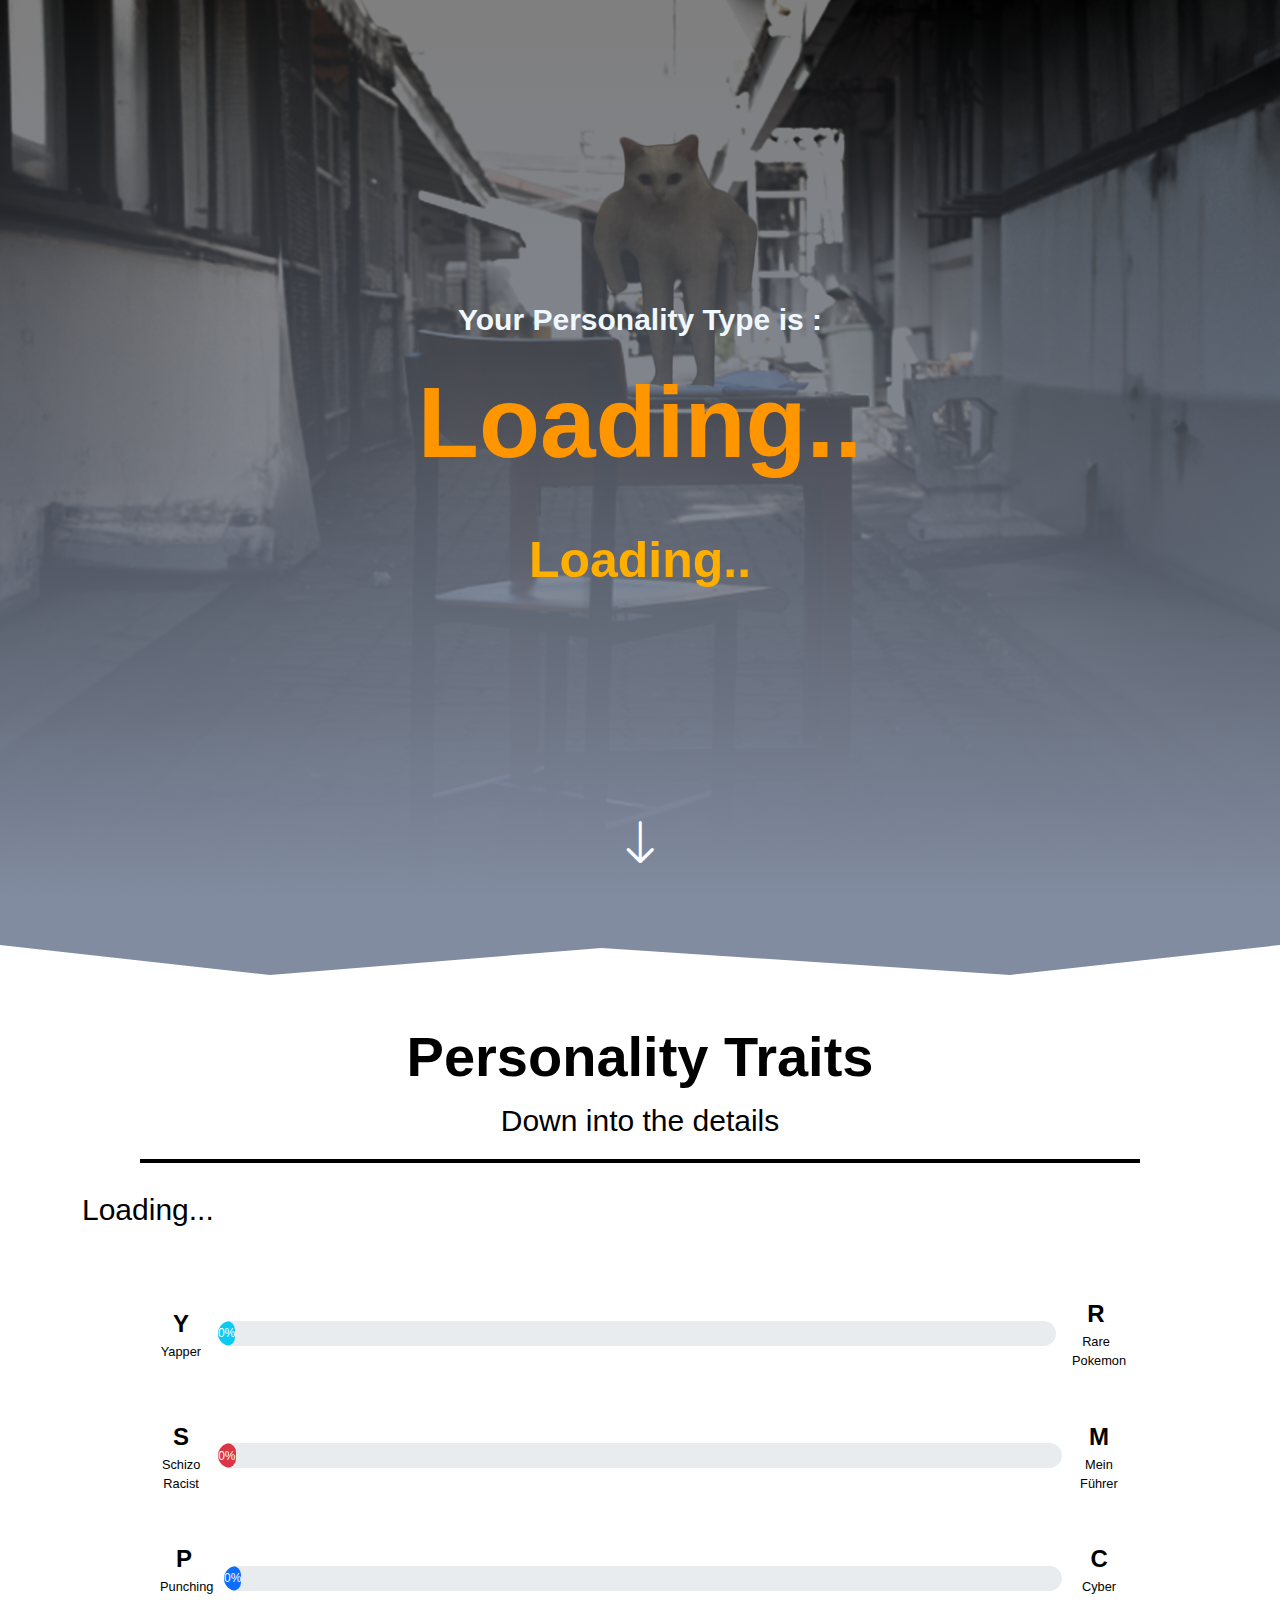
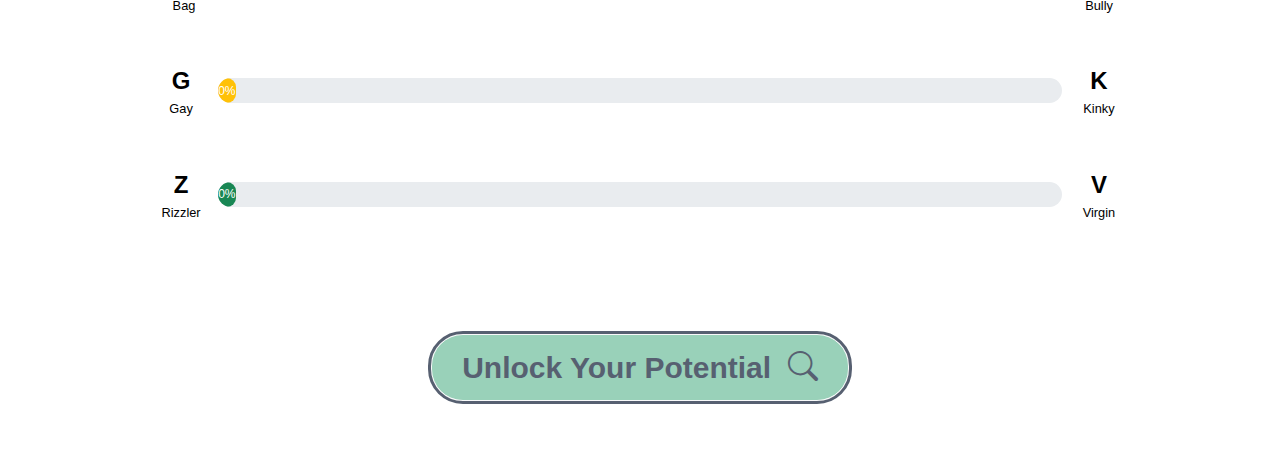
==== result.html @ 9f43511f "init" ====
<!doctype html>
<html lang="en">
  <head>
    <meta charset="utf-8">
    <meta name="viewport" content="width=device-width, initial-scale=1">
    <title>Home</title>
    <link rel="icon" type="image/x-icon" href="/images/thewhat.jpg">
    <link rel="stylesheet" href="/css/result.css">
    <link rel="stylesheet" href="https://cdn.jsdelivr.net/npm/bootstrap@5.3.3/dist/css/bootstrap.min.css">
    <link rel="stylesheet" href="https://cdn.jsdelivr.net/npm/bootstrap-icons@1.11.3/font/bootstrap-icons.min.css">
    <link href="https://fonts.cdnfonts.com/css/valorant" rel="stylesheet">
    <link href="https://fonts.cdnfonts.com/css/d-din" rel="stylesheet">
    <style>
        @import url('https://fonts.cdnfonts.com/css/valorant');
        @import url('https://fonts.cdnfonts.com/css/d-din');
        @import url("https://cdn.jsdelivr.net/npm/bootstrap-icons@1.11.3/font/bootstrap-icons.min.css");
    </style>
  </head>
    <!---------------------------- HEADER ---------------------------->
    <header id="header" class="bg-image-full d-flex flex-column" style="width: 100vw; height: 100vh; background-image: linear-gradient(rgba(0, 0, 0, 0.5), rgba(130,140,160,1)), url(/images/cat-bg.png); background-position: center;">
        <div class="d-flex flex-column m-lg-auto my-auto mx-5 align-items-center">
            <h4 class="mb-4 text-center fw-bold" style="font-size: 30px; max-width: 80vw; color: aliceblue;">Your Personality Type is :</h4>
            <h1 id="header-name" class="m-0 fw-semibold text-wrap text-center">Loading..</h1>
            <h2 id="header-type" class="mt-5 text-center fw-bold">Loading..</h2>
        </div>
        <div class="d-flex flex-column align-items-center">
          <i onclick="arrow_scroll()" class="arrow-icon bi bi-arrow-down btn-outline-light"></i>
        </div> 
    </header>
    <!---------------------------- HEADER ---------------------------->
    <div class="shape"></div>
    <!---------------------------- Description ---------------------------->
    <section id="description" class="section-padding" style="width: 100vw;">
        <div class="container align-content-center">
          <div class="row">
            <div class="col-lg-12 text-center">
              <div id="description-title" class="description-title">
                <h1 class="display-4 fw-semibold mt-5">Personality Traits</h1>
                <p>Down into the details</p>
                <div class="line"></div>
              </div>
            </div>
          </div>
        </div>
        <div id="paragraph-text" class="container align-content-left mx-auto">
          <p>Loading...</p>
        </div>      
    </section>
    <!---------------------------- Description ---------------------------->
    <!-- Bar -->
    <section id="description" class="section-padding" style="width: 100vw;">
      <div class="container align-content-center">
        <div class="row">
          <div class="col-lg-12 text-center">
            <div id="percentage-bar" class="percentage-bar align-content-center rounded-5">
              <!-- YR -->
              <div class="d-flex align-items-center justify-content-center my-5 mx-auto" style="width: 60rem;">
                <div class="label-left text-center" id="bar-0-ltr">
                  <div class="big-letter">Y</div>
                  <div class="small-text">Yapper</div>
                </div>
                <div class="progress mx-3 rounded-5" style="width: 100%; height: 25px;" id="bar-0">
                  <div class="progress-bar rounded-5 bg-info" role="progressbar" aria-valuenow="0" aria-valuemin="0" aria-valuemax="100">0%</div>
                </div>
                <div class="label-right text-center" id="bar-0-rtl">
                  <div class="big-letter">R</div>
                  <div class="small-text">Rare Pokemon</div>
                </div>
              </div>
              <!-- YR -->
              <!-- SM -->
              <div class="d-flex align-items-center justify-content-center my-5 mx-auto" style="width: 60rem;">
                <div class="label-left text-center" id="bar-1-ltr">
                  <div class="big-letter">S</div>
                  <div class="small-text">Schizo Racist</div>
                </div>
                <div class="progress mx-3 rounded-5" style="width: 100%; height: 25px;" id="bar-1">
                  <div class="progress-bar rounded-5 bg-danger" role="progressbar" aria-valuenow="0" aria-valuemin="0" aria-valuemax="100">0%</div>
                </div>
                <div class="label-right text-center" id="bar-1-rtl">
                  <div class="big-letter">M</div>
                  <div class="small-text">Mein Führer</div>
                </div>
              </div>
              <!-- SM -->
              <!-- PC -->
              <div class="d-flex align-items-center justify-content-center my-5 mx-auto" style="width: 60rem;">
                <div class="label-left text-center" id="bar-2-ltr">
                  <div class="big-letter">P</div>
                  <div class="small-text">Punching Bag</div>
                </div>
                <div class="progress mx-3 rounded-5" style="width: 100%; height: 25px;" id="bar-2">
                  <div class="progress-bar rounded-5" role="progressbar" aria-valuenow="0" aria-valuemin="0" aria-valuemax="100">0%</div>
                </div>
                <div class="label-right text-center" id="bar-2-rtl">
                  <div class="big-letter">C</div>
                  <div class="small-text">Cyber Bully</div>
                </div>
              </div>
              <!-- PC -->
              <!-- GK -->
              <div class="d-flex align-items-center justify-content-center my-5 mx-auto" style="width: 60rem;">
                <div class="label-left text-center" id="bar-3-ltr">
                  <div class="big-letter">G</div>
                  <div class="small-text">Gay</div>
                </div>
                <div class="progress mx-3 rounded-5" style="width: 100%; height: 25px;" id="bar-3">
                  <div class="progress-bar rounded-5 bg-warning" role="progressbar" aria-valuenow="0" aria-valuemin="0" aria-valuemax="100">0%</div>
                </div>
                <div class="label-right text-center" id="bar-3-rtl">
                  <div class="big-letter">K</div>
                  <div class="small-text">Kinky</div>
                </div>
              </div>
              <!-- GK -->
              <!-- ZV -->
              <div class="d-flex align-items-center justify-content-center my-5 mx-auto" style="width: 60rem;">
                <div class="label-left text-center" id="bar-4-ltr">
                  <div class="big-letter">Z</div>
                  <div class="small-text">Rizzler</div>
                </div>
                <div class="progress mx-3 rounded-5" style="width: 100%; height: 25px;" id="bar-4">
                  <div class="progress-bar rounded-5 bg-success" role="progressbar" aria-valuenow="0" aria-valuemin="0" aria-valuemax="0">0%</div>
                </div>
                <div class="label-right text-center" id="bar-4-rtl">
                  <div class="big-letter">V</div>
                  <div class="small-text">Virgin</div>
                </div>
              </div>
              <!-- ZV -->
            </div>
          </div>
        </div>
      </div>    
  </section>
  <!-- Bar -->
    <div class="col-lg-12 text-center align-items-center mt-5 mb-5">
      <a href="/potential.html"><button id="quiz-submit" type="button" class="btn btn btn-light mt-3 rounded-5">Unlock Your Potential&nbsp;&nbsp;<i class="bi bi-search"></i></button></a>
    </div>
    <script src="/js/result.js"></script>
    <script src="https://cdn.jsdelivr.net/npm/bootstrap@5.3.3/dist/js/bootstrap.bundle.min.js"></script>
  </body>
</html>
---- css/result.css ----
.navbar
{
    font-family: 'Din', sans-serif; 
    font-size: 20px; 
    background: linear-gradient(rgba(1,1,1,0.750),rgba(1,1,1,0.750));
}

#header
{
    font-family: 'Din', sans-serif; 
    font-size: 20px; 
}

#header-name
{
    font-size: 100px;
    max-width: 80vw;
    color: rgb(255, 150, 0);
}

#header-type
{
    font-size: 50px;
    max-width: 80vw;
    color: rgb(255, 175, 0);
}

#description
{
    font-family: 'Din', sans-serif; 
    font-size: 30px;
    color: rgb(0, 0, 0);
}

.description-title .line
{
    width: 1000px;
    height: 4px;
    background-color: rgb(0, 0, 0);
    margin: 10px auto 24px auto;
}

/* For Bar */
.label-left, .label-right 
{
    font-family: 'Din', sans-serif; 
    width: 3rem;
}

.big-letter 
{
    font-size: 1.5rem;
    font-weight: bold;
}

.small-text 
{
    font-size: 0.8rem;
}
/* For Bar */
/* For bar head */

/* For bar head */

.line-thin
{
    width: 1000px;
    height: 2px;
    background-color: rgba(87, 96, 113, 1);
    margin: 40px auto 0px auto;
}

#quiz-submit
{
    font-family: 'Din', sans-serif;
    font-size: 30px;
    font-weight: bold;
    outline: solid rgba(87, 96, 113, 1);
    color: rgba(87, 96, 113, 1);
    padding: 10px 30px;
    background-color: rgba(51, 164, 116, 0.5);
}

/* Submit button animation */
#quiz-submit:hover
{
    animation: pulse 1s infinite;
}


/* ------------------------ Radio button ------------------------ */
/* Hide default radio button */
.circle-radio input[type="radio"] {
    display: none;
  }
  
/* Base styling for circle */
.circle {
display: inline-block;
border-radius: 50%;
margin: 0 20px; /* Space between each circle */
cursor: pointer;
transition: background-color 0.3s ease, border-color 0.3s ease;
}

/* Size Variants */
.circle.big {
width: 70px;
height: 70px;
}

.circle.small {
width: 50px;
height: 50px;
}

.circle.tiny {
width: 35px;
height: 35px;
}

/* Default (Unselected) State: Transparent with colored border */
.circle.red {
border: 2px solid rgb(160, 32, 32);
background-color: transparent;
}

.circle.gray {
border: 2px solid gray;
background-color: transparent;
}

.circle.green {
border: 2px solid rgb(51, 164, 116);
background-color: transparent;
}

/* Hover State: 50% opacity fill */
.circle:hover.red {
background-color: rgba(160, 32, 32, 0.5);
}

.circle:hover.gray {
background-color: rgba(128, 128, 128, 0.5);
}

.circle:hover.green {
background-color: rgba(51, 164, 116, 0.5);
}

/* Checked State: 100% opacity fill */
.circle-radio input[type="radio"]:checked + .circle.red {
background-color: rgb(160, 32, 32);
border-color: rgb(160, 32, 32);
}

.circle-radio input[type="radio"]:checked + .circle.gray {
background-color: gray;
border-color: gray;
}

.circle-radio input[type="radio"]:checked + .circle.green {
background-color: rgb(51, 164, 116);
border-color: rgb(51, 164, 116);
}



/* Hover Animation */
.underline-hover {
    position: relative;
    display: inline-block;
  }
  
.underline-hover::after {
    content: '';
    position: absolute;
    width: 100%;
    height: 2px;;
    bottom: 0;
    left: 0;
    background-color: currentColor;
    visibility: hidden;
    transform: scaleX(0);
    transition: all 0.3s ease-in-out;
  }
  
.underline-hover:hover::after {
    visibility: visible;
    transform: scaleX(1);
  }

/* Arrow Animation */
.arrow-icon {
    position: absolute;
    bottom: 20px; /* Place the arrow near the bottom */
    font-size: 3rem; /* Customize the size */
    color: #fff; /* Customize the color */
    animation: bounce 1s infinite; /* Add bounce animation */
}

/* Bounce animation */
@keyframes bounce {
    0%, 100% {
        transform: translateY(0);
    }
    50% {
        transform: translateY(-10px);
    }
}

/* Pulse animation */
@keyframes pulse {
    0%, 100%{
        font-size: 30px;
        background-color: rgba(51, 164, 116, 0.5);
    }
    50% {
        font-size: 35px;      
        background-color: rgba(160, 32, 32, 0.5);
    }
}

/* Shape */
.shape 
{
    height: 75px;
    clip-path: polygon(0 0, 100% 0, 100% calc(100% - 30px), calc(50% + 370px) 100%, 47% calc(100% - 27px), calc(50% - 370px) 100%, 0 calc(100% - 30px));
    background-color: rgba(130,140,160,1);
    position: relative;
    width: 100vw;
}
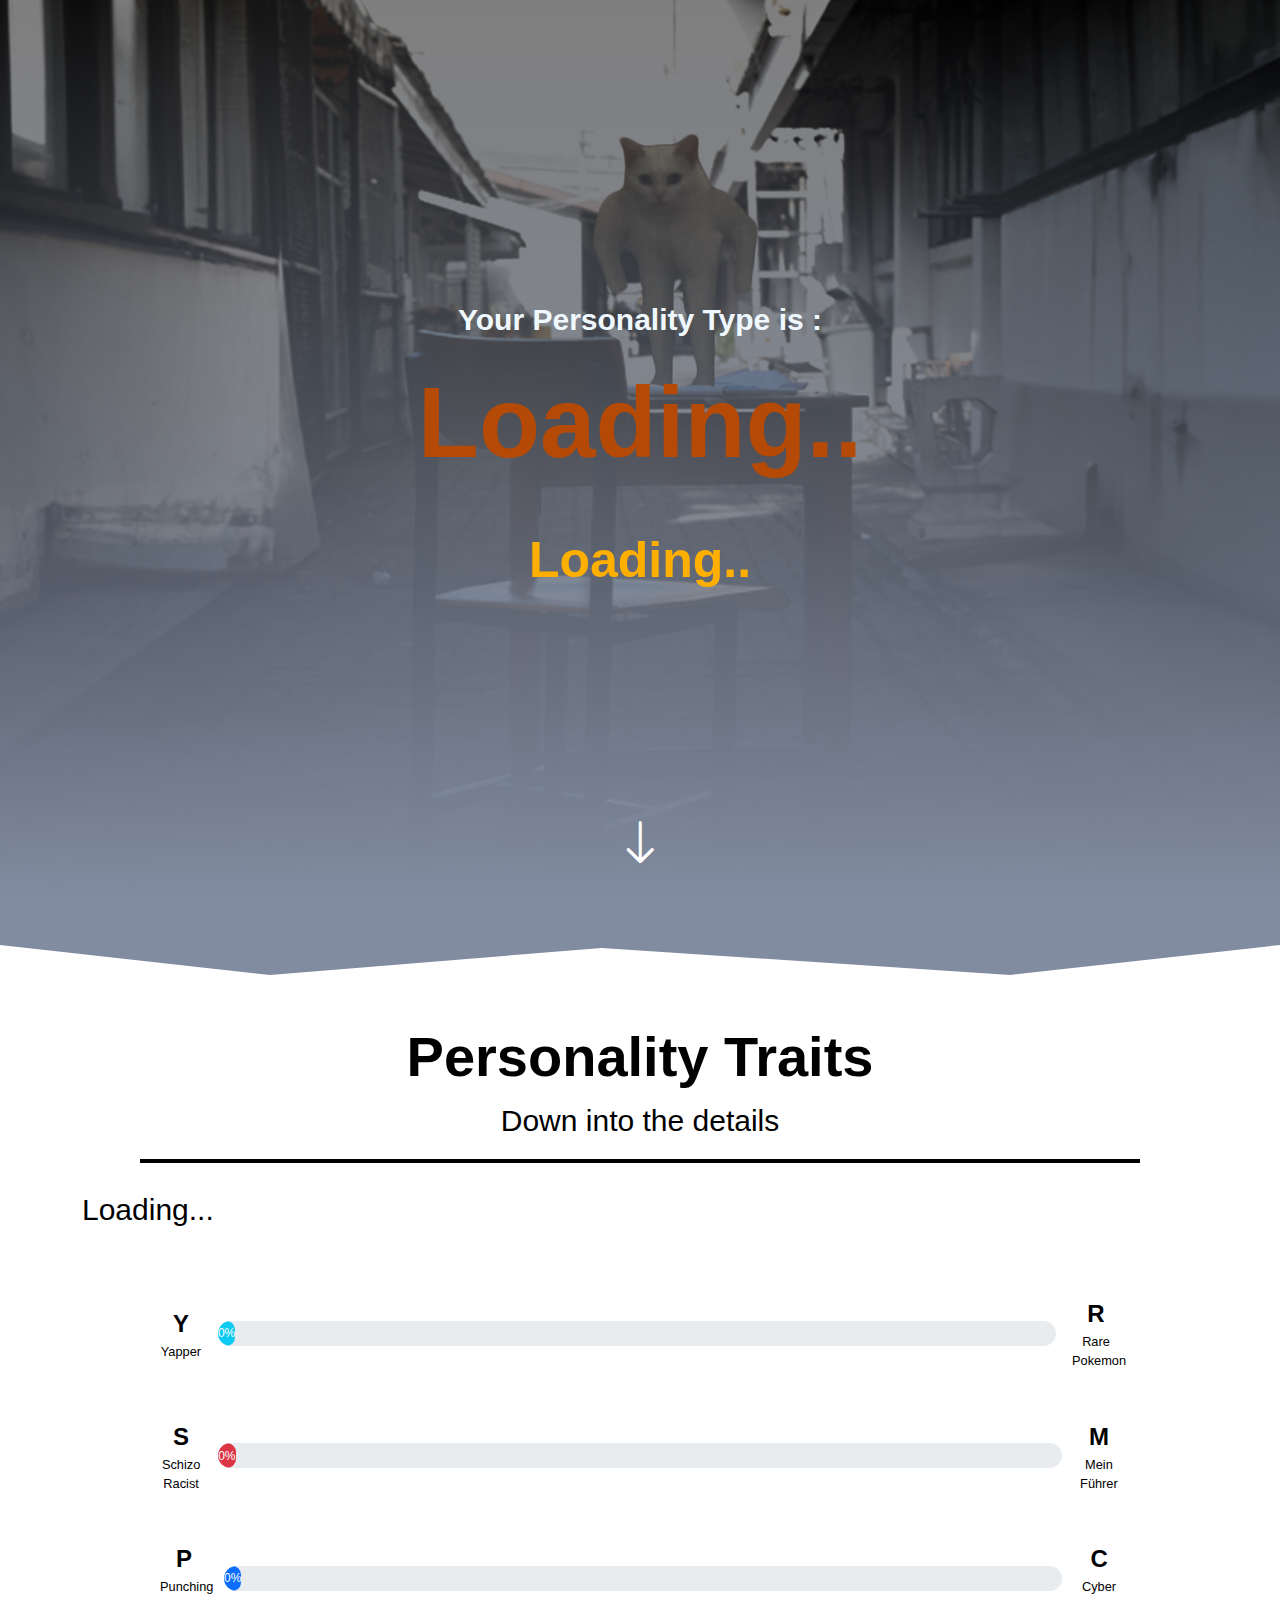
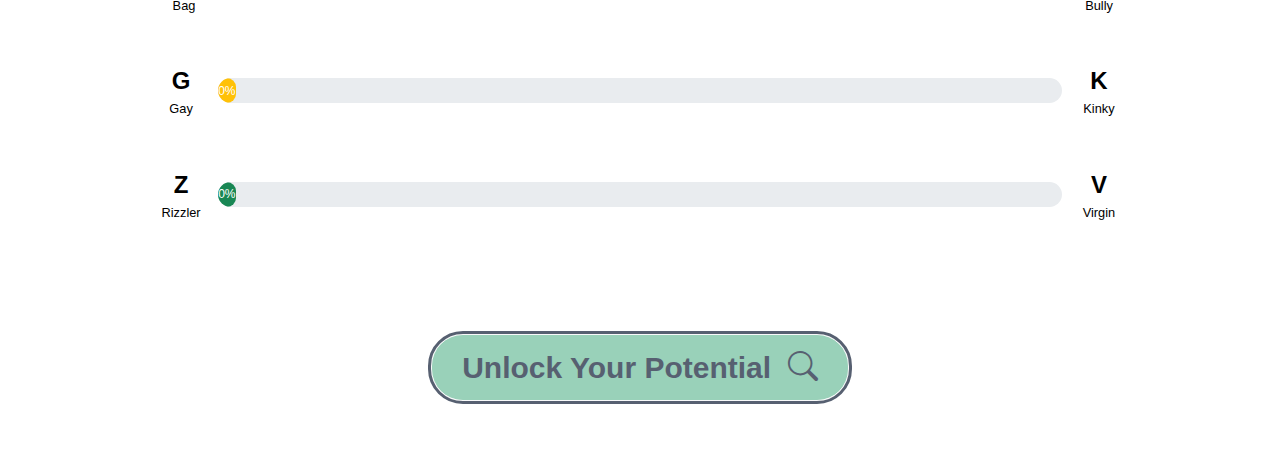
==== commit 573c421f: "Add files via upload" ====
--- a/result.html
+++ b/result.html
@@ -19,7 +19,7 @@
     <!---------------------------- HEADER ---------------------------->
     <header id="header" class="bg-image-full d-flex flex-column" style="width: 100vw; height: 100vh; background-image: linear-gradient(rgba(0, 0, 0, 0.5), rgba(130,140,160,1)), url(/images/cat-bg.png); background-position: center;">
         <div class="d-flex flex-column m-lg-auto my-auto mx-5 align-items-center">
-            <h4 class="mb-4 text-center fw-bold" style="font-size: 30px; max-width: 80vw; color: aliceblue;">Your Personality Type is :</h4>
+            <h4 class="mb-4 text-center fw-bold" style="font-size: 30px; max-width: 80vw; color: aliceblue">Your Personality Type is :</h4>
             <h1 id="header-name" class="m-0 fw-semibold text-wrap text-center">Loading..</h1>
             <h2 id="header-type" class="mt-5 text-center fw-bold">Loading..</h2>
         </div>
--- a/css/result.css
+++ b/css/result.css
@@ -8,14 +8,15 @@
 #header
 {
     font-family: 'Din', sans-serif; 
-    font-size: 20px; 
+    font-size: 20px;
 }
 
 #header-name
 {
     font-size: 100px;
     max-width: 80vw;
-    color: rgb(255, 150, 0);
+    color: #b54a07;
+    /* rgb(211, 126, 7); */
 }
 
 #header-type
